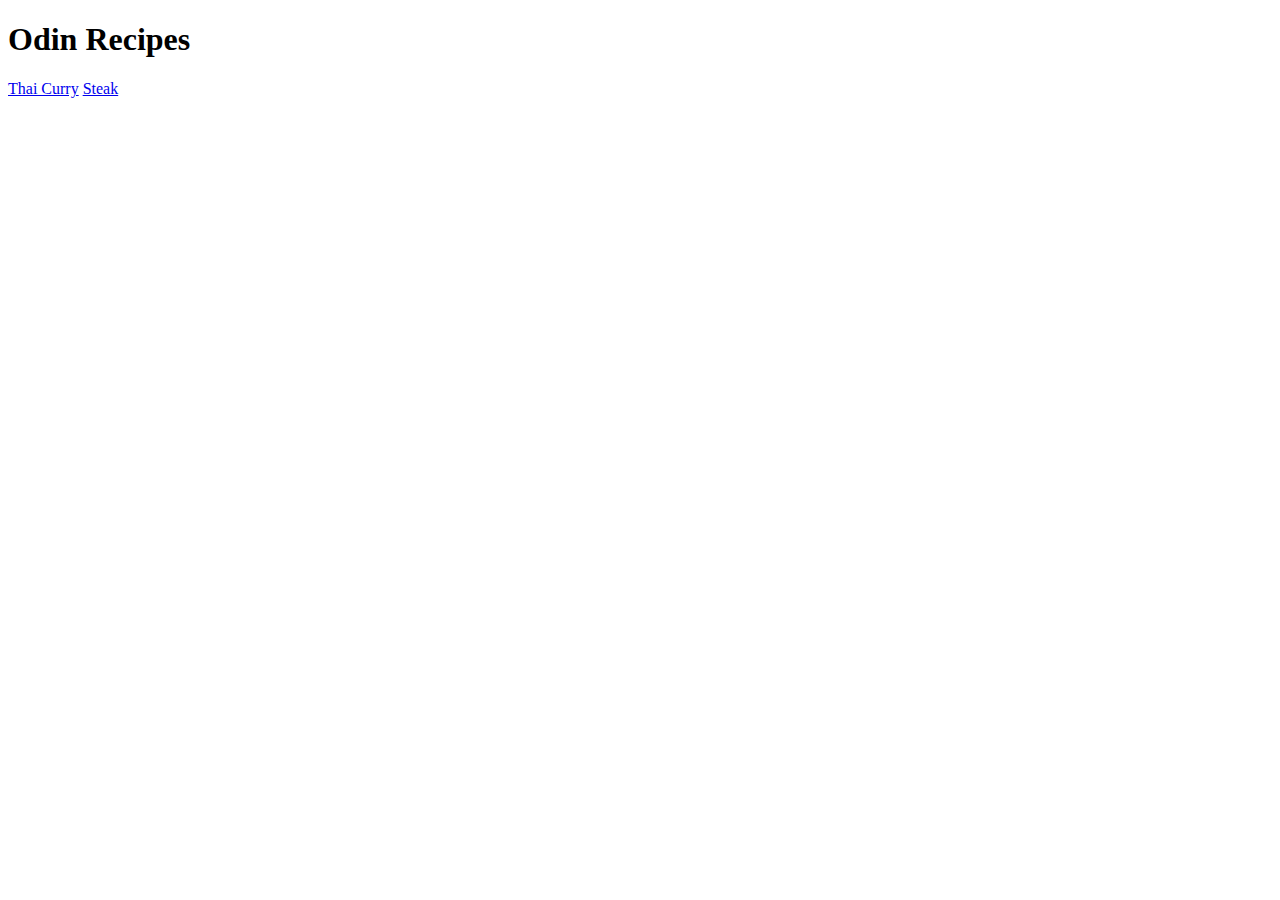
==== index.html @ 7f8477f9 "Add link to steak page to homepage" ====
<!DOCTYPE html>
<html lang="en">
    <head>
        <title> 
            Odin Recipes
        </title> 
        <meta charset="UTF-8"> 
    </head>    

    <body> 
        <h1> Odin Recipes</h1>

        <a href="recipes/thaicurry.html"> Thai Curry</a>
        <a href="recipes/steak.html"> Steak </a>




    </body>

</html>
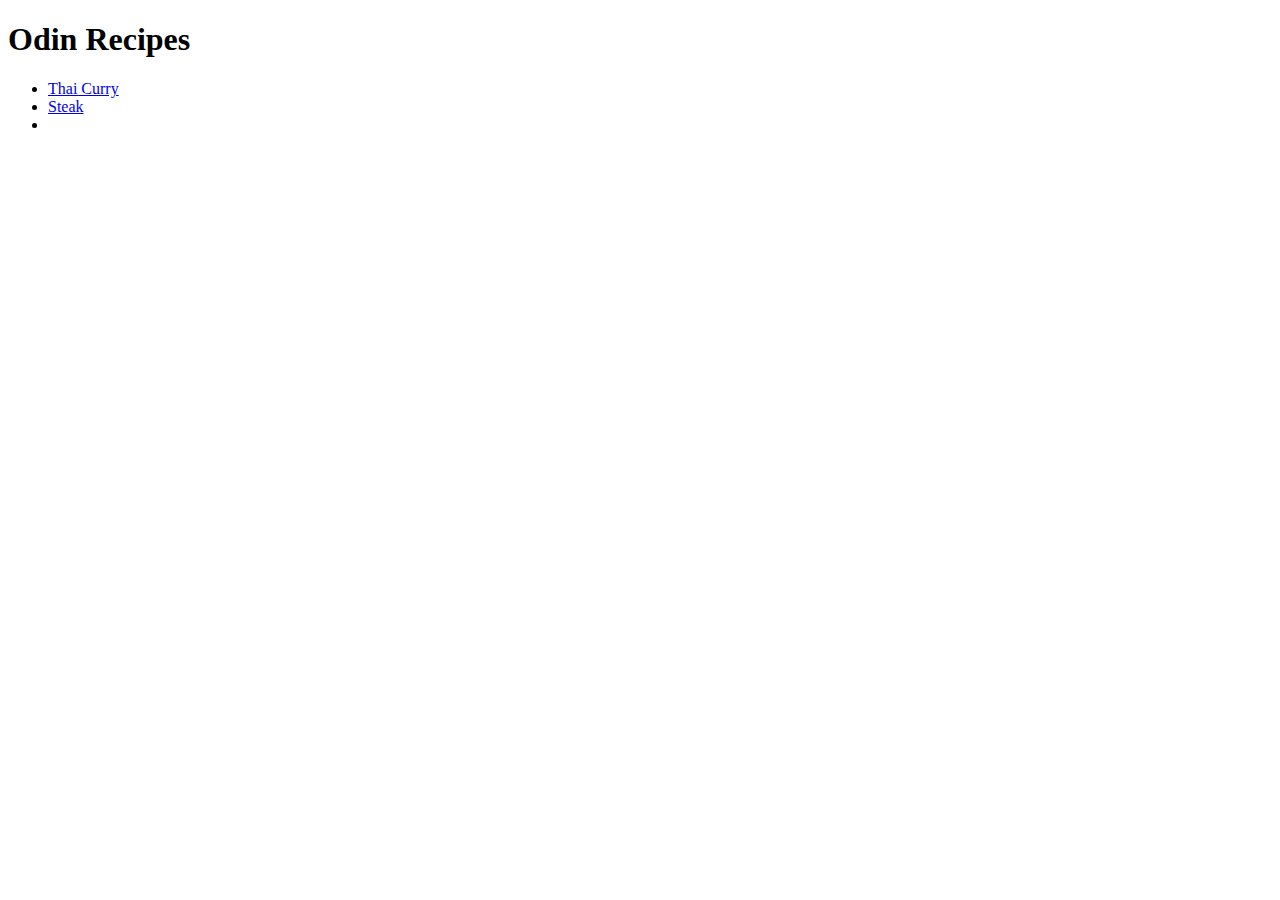
==== commit e2c13df4: "Add link to pesto pasta recipe on homepage" ====
--- a/index.html
+++ b/index.html
@@ -9,9 +9,13 @@
 
     <body> 
         <h1> Odin Recipes</h1>
-
-        <a href="recipes/thaicurry.html"> Thai Curry</a>
-        <a href="recipes/steak.html"> Steak </a>
+        <ul>
+            <li><a href="recipes/thaicurry.html"> Thai Curry</a></li>
+            <li> <a href="recipes/steak.html"> Steak </a></li>
+            <li></li>
+        </ul>
+        
+       
 
 
 
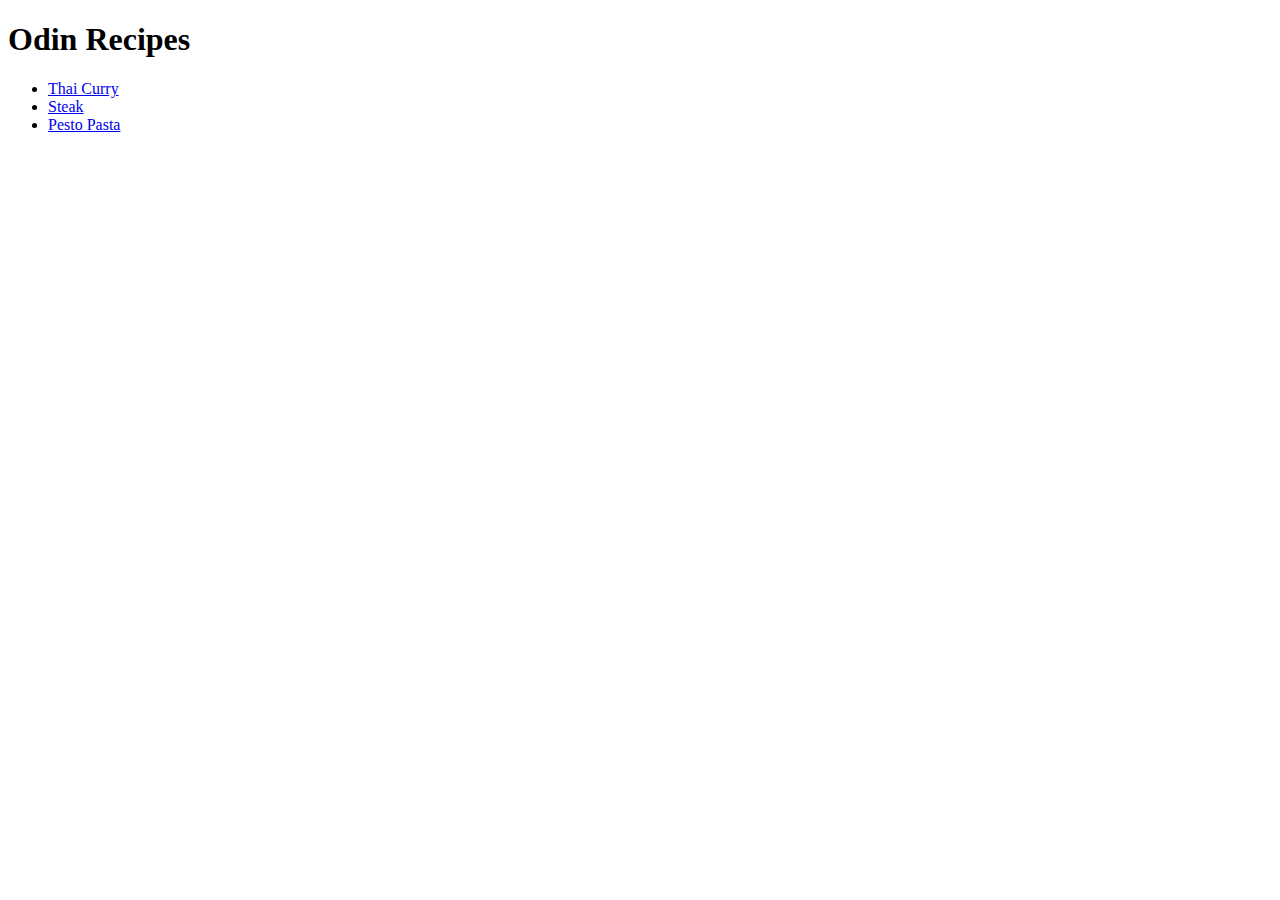
==== commit 4c7c11b4: "Added image of steak to steak recipe page" ====
--- a/index.html
+++ b/index.html
@@ -12,7 +12,7 @@
         <ul>
             <li><a href="recipes/thaicurry.html"> Thai Curry</a></li>
             <li> <a href="recipes/steak.html"> Steak </a></li>
-            <li></li>
+            <li><a href="recipes/pestopasta.html">Pesto Pasta</a></li>
         </ul>
         
        
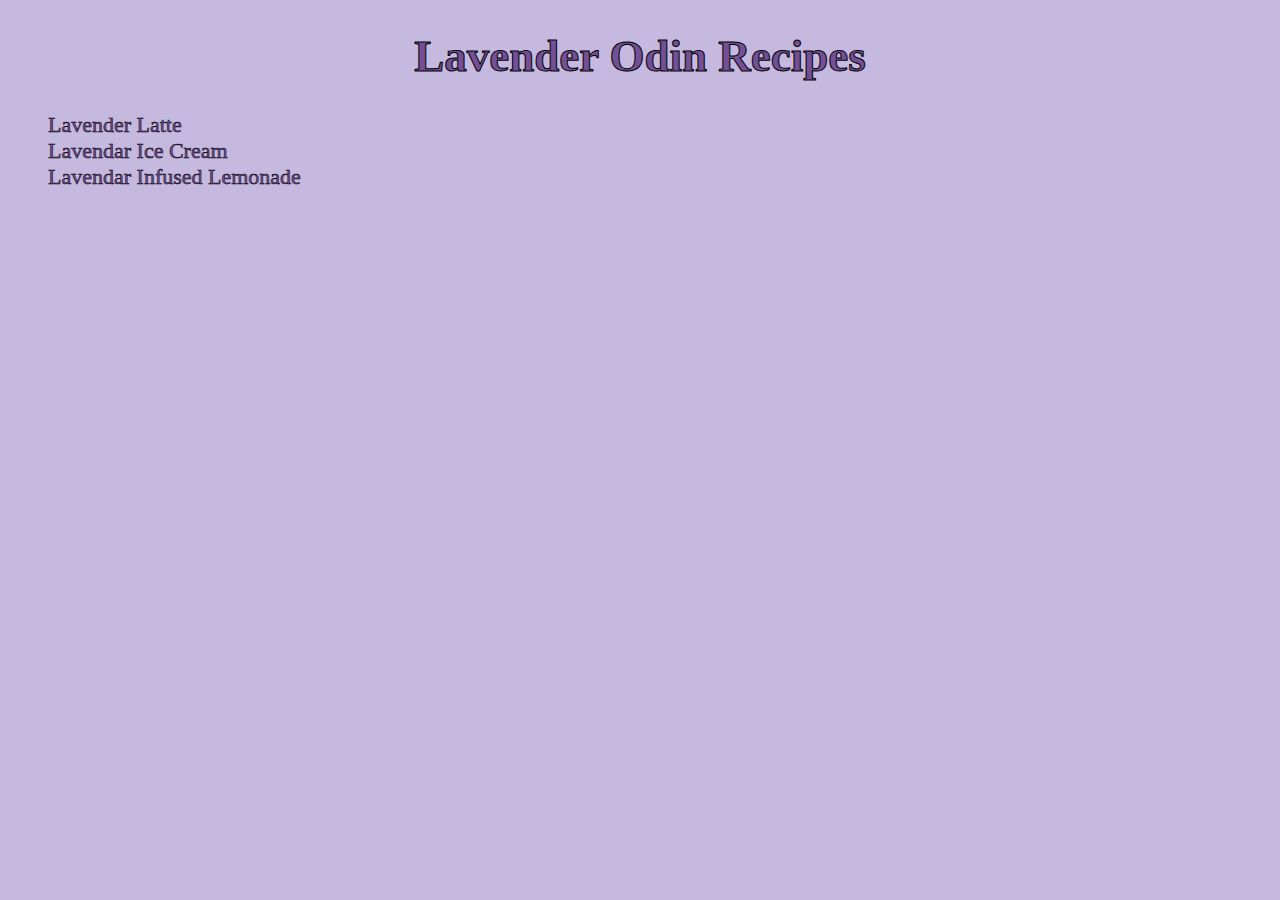
==== commit 7ff21abf: "Add basic styling and lavender latte content" ====
--- a/index.html
+++ b/index.html
@@ -1,18 +1,18 @@
 <!DOCTYPE html>
 <html lang="en">
     <head>
-        <title> 
-            Odin Recipes
-        </title> 
+        <link rel="stylesheet" href="style.css"> 
+        <title>Lavender Odin Recipes</title> 
         <meta charset="UTF-8"> 
     </head>    
 
     <body> 
-        <h1> Odin Recipes</h1>
+        <h1 id="homepage">Lavender Odin Recipes</h1>
         <ul>
-            <li><a href="recipes/thaicurry.html"> Thai Curry</a></li>
-            <li> <a href="recipes/steak.html"> Steak </a></li>
-            <li><a href="recipes/pestopasta.html">Pesto Pasta</a></li>
+            <li><a href="recipes/latte.html">Lavender Latte</a></li>
+            <li><a href="recipes/icecream.html">Lavendar Ice Cream</a></li>
+            <li><a href="recipes/lemonade.html">Lavendar Infused Lemonade</a></li>
+           
         </ul>
         
        
--- a/style.css
+++ b/style.css
@@ -0,0 +1,21 @@
+h1 {
+  color: #734f96;
+  -webkit-text-stroke: 1px black;
+  font-size: 45px;
+  text-align: center;
+}
+
+ul {
+  list-style-type: none;
+}
+
+a {
+  color: #734f96;
+  -webkit-text-stroke: 0.5px black;
+  font-size: 22px;
+  text-decoration: none;
+}
+
+body {
+  background-color: #c6b9df;
+}
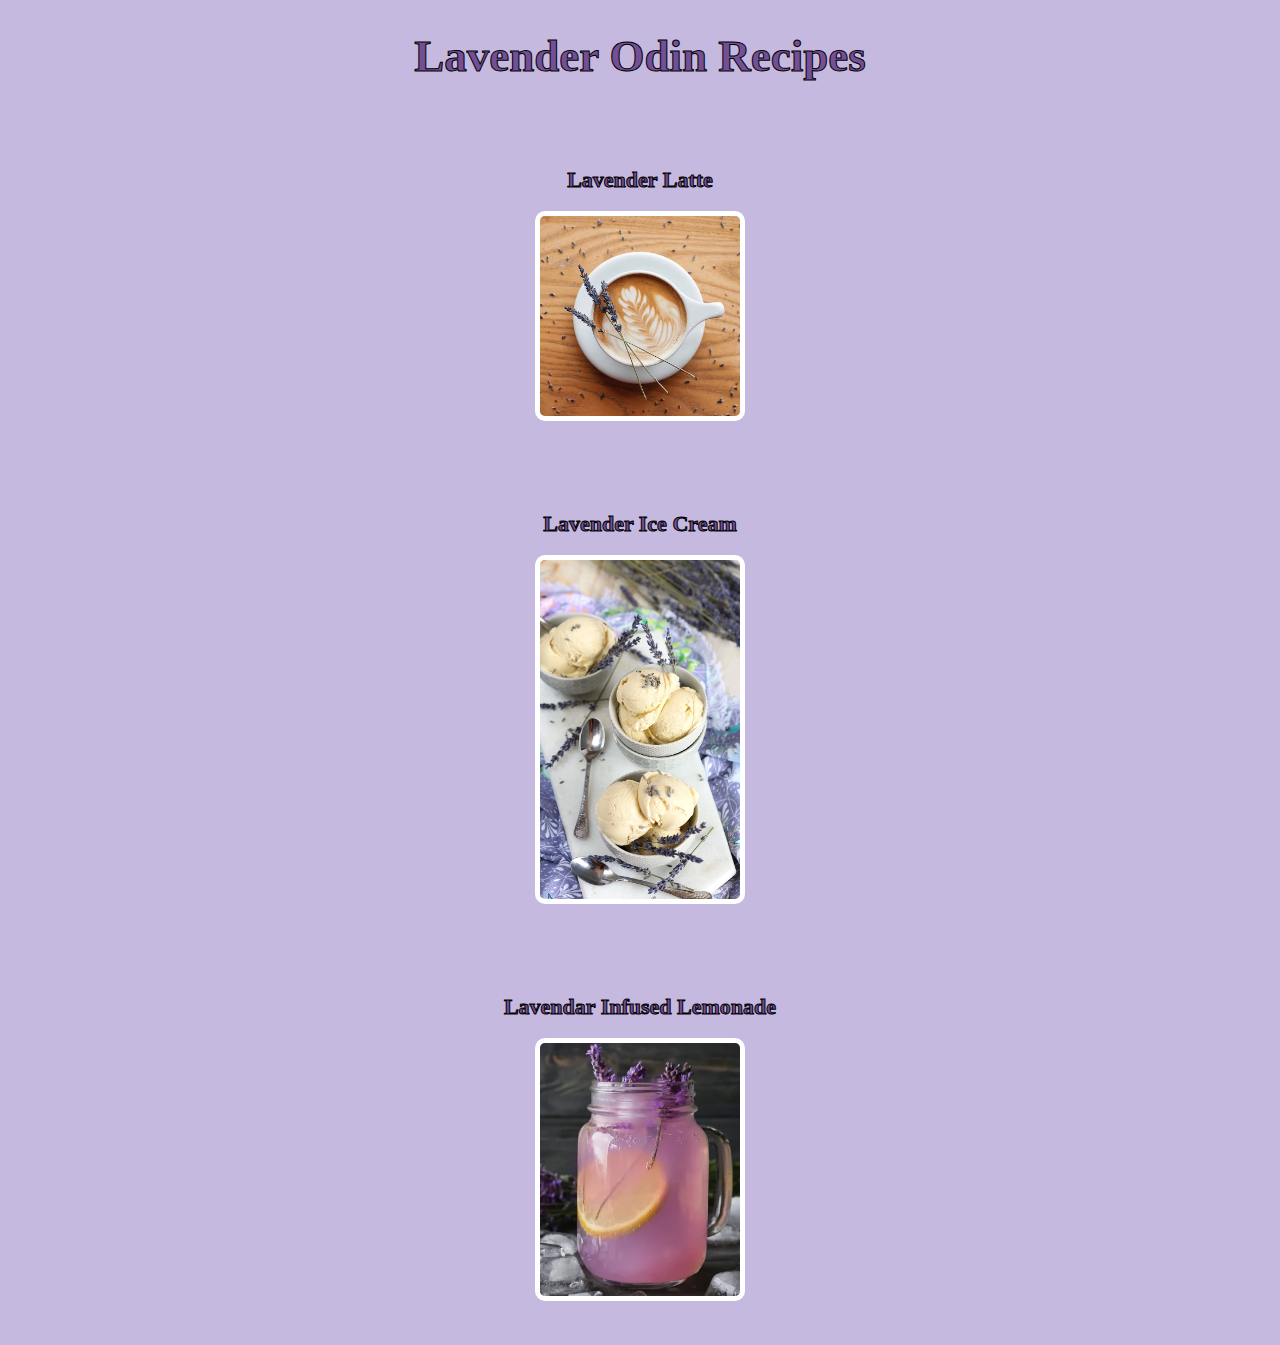
==== commit b0e3b9ea: "Add styling" ====
--- a/index.html
+++ b/index.html
@@ -7,13 +7,29 @@
     </head>    
 
     <body> 
-        <h1 id="homepage">Lavender Odin Recipes</h1>
-        <ul>
-            <li><a href="recipes/latte.html">Lavender Latte</a></li>
-            <li><a href="recipes/icecream.html">Lavendar Ice Cream</a></li>
-            <li><a href="recipes/lemonade.html">Lavendar Infused Lemonade</a></li>
+        <h1>Lavender Odin Recipes</h1>
+
+        <div class="container">
+            <div class="link">
+                <a href="recipes/latte.html"><h2> Lavender Latte</h2>
+                <img src="images/latte.jpeg"></a>
+            </div>
+            <div class="link">
+                <a href="recipes/icecream.html"><h2>Lavender Ice Cream </h2>
+                <img src="images/icecream.jpeg"></a>
+            </div>
+            <div class="link"> 
+                <a href="recipes/lemonade.html"><h2>Lavendar Infused Lemonade</h2>
+                <img src="images/lemonade.jpeg"></a>
+                
+            </div>
+        </div>
+
+
+
+
            
-        </ul>
+
         
        
 
--- a/style.css
+++ b/style.css
@@ -1,3 +1,7 @@
+body {
+  background-color: #c6b9df;
+}
+
 h1 {
   color: #734f96;
   -webkit-text-stroke: 1px black;
@@ -5,8 +9,10 @@
   text-align: center;
 }
 
-ul {
-  list-style-type: none;
+h2 {
+  color: #734f96;
+  -webkit-text-stroke: 1px black;
+  font-size: 22px;
 }
 
 a {
@@ -14,8 +20,53 @@
   -webkit-text-stroke: 0.5px black;
   font-size: 22px;
   text-decoration: none;
+  padding: 10px;
 }
 
-body {
-  background-color: #c6b9df;
+.link {
+  padding: 10px;
+  max-width: 300px;
+  margin: 0 auto;
 }
+
+.link img {
+  width: 200px;
+  display: block;
+  margin: 0 auto;
+  border-radius: 10px;
+  border: 5px solid white;
+}
+
+ul {
+  list-style-type: none;
+}
+
+.content img {
+  width: 320px;
+  height: auto;
+  border-radius: 10px;
+  border: 5px solid white;
+}
+
+.container {
+  text-align: center;
+}
+
+ol li::marker {
+  color: white;
+}
+
+.text p {
+  margin: 40px;
+}
+
+.text {
+  text-align: left;
+  color: #734f96;
+  display: block;
+  border: 5px solid white;
+  border-radius: 10px;
+  width: 300px;
+  margin: 0 auto;
+  padding: 10px;
+}
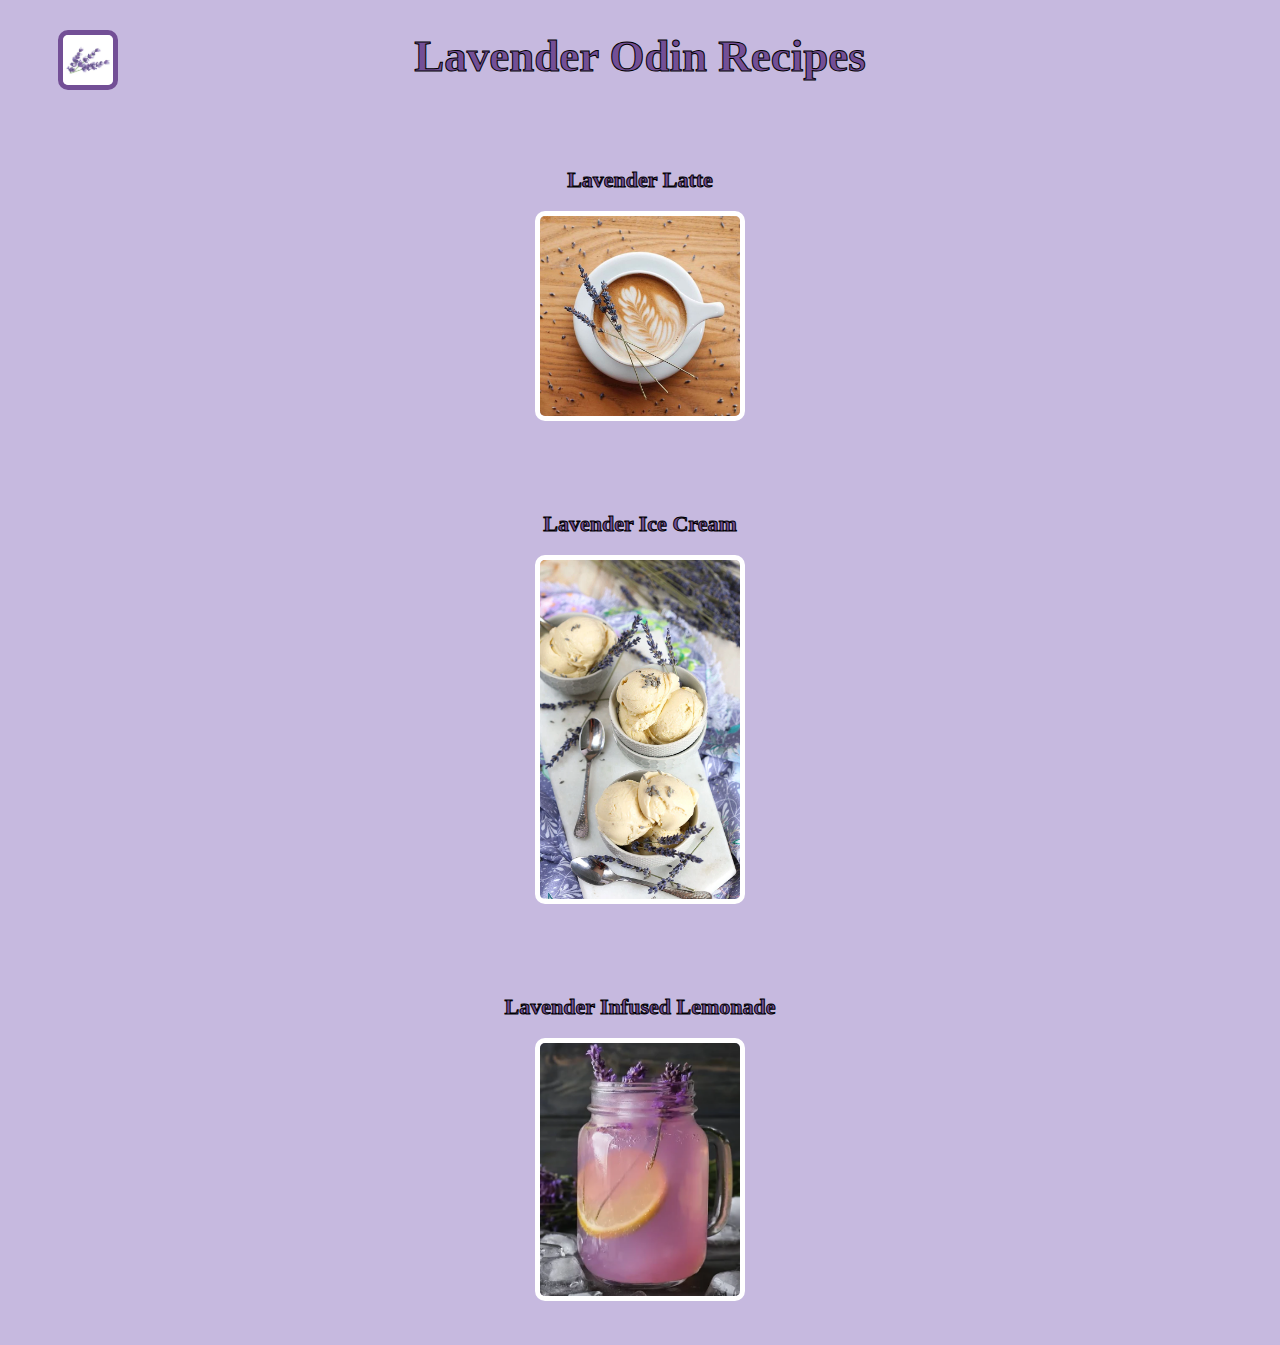
==== commit e43a8349: "Add Icon non responsive" ====
--- a/index.html
+++ b/index.html
@@ -7,7 +7,10 @@
     </head>    
 
     <body> 
-        <h1>Lavender Odin Recipes</h1>
+
+
+        <a href="index.html"><img id="icon" src="images/icon.jpeg" alt="lavender icon"></a>
+        <h1 id="homepage">Lavender Odin Recipes</h1>
 
         <div class="container">
             <div class="link">
@@ -19,7 +22,7 @@
                 <img src="images/icecream.jpeg"></a>
             </div>
             <div class="link"> 
-                <a href="recipes/lemonade.html"><h2>Lavendar Infused Lemonade</h2>
+                <a href="recipes/lemonade.html"><h2>Lavender Infused Lemonade</h2>
                 <img src="images/lemonade.jpeg"></a>
                 
             </div>
--- a/style.css
+++ b/style.css
@@ -1,5 +1,13 @@
 body {
   background-color: #c6b9df;
+}
+
+#icon {
+  width: 50px;
+  position: absolute;
+  margin-left: 50px;
+  border-radius: 10px;
+  border: 5px solid #734f96;
 }
 
 h1 {
@@ -15,7 +23,7 @@
   font-size: 22px;
 }
 
-a {
+.link a {
   color: #734f96;
   -webkit-text-stroke: 0.5px black;
   font-size: 22px;
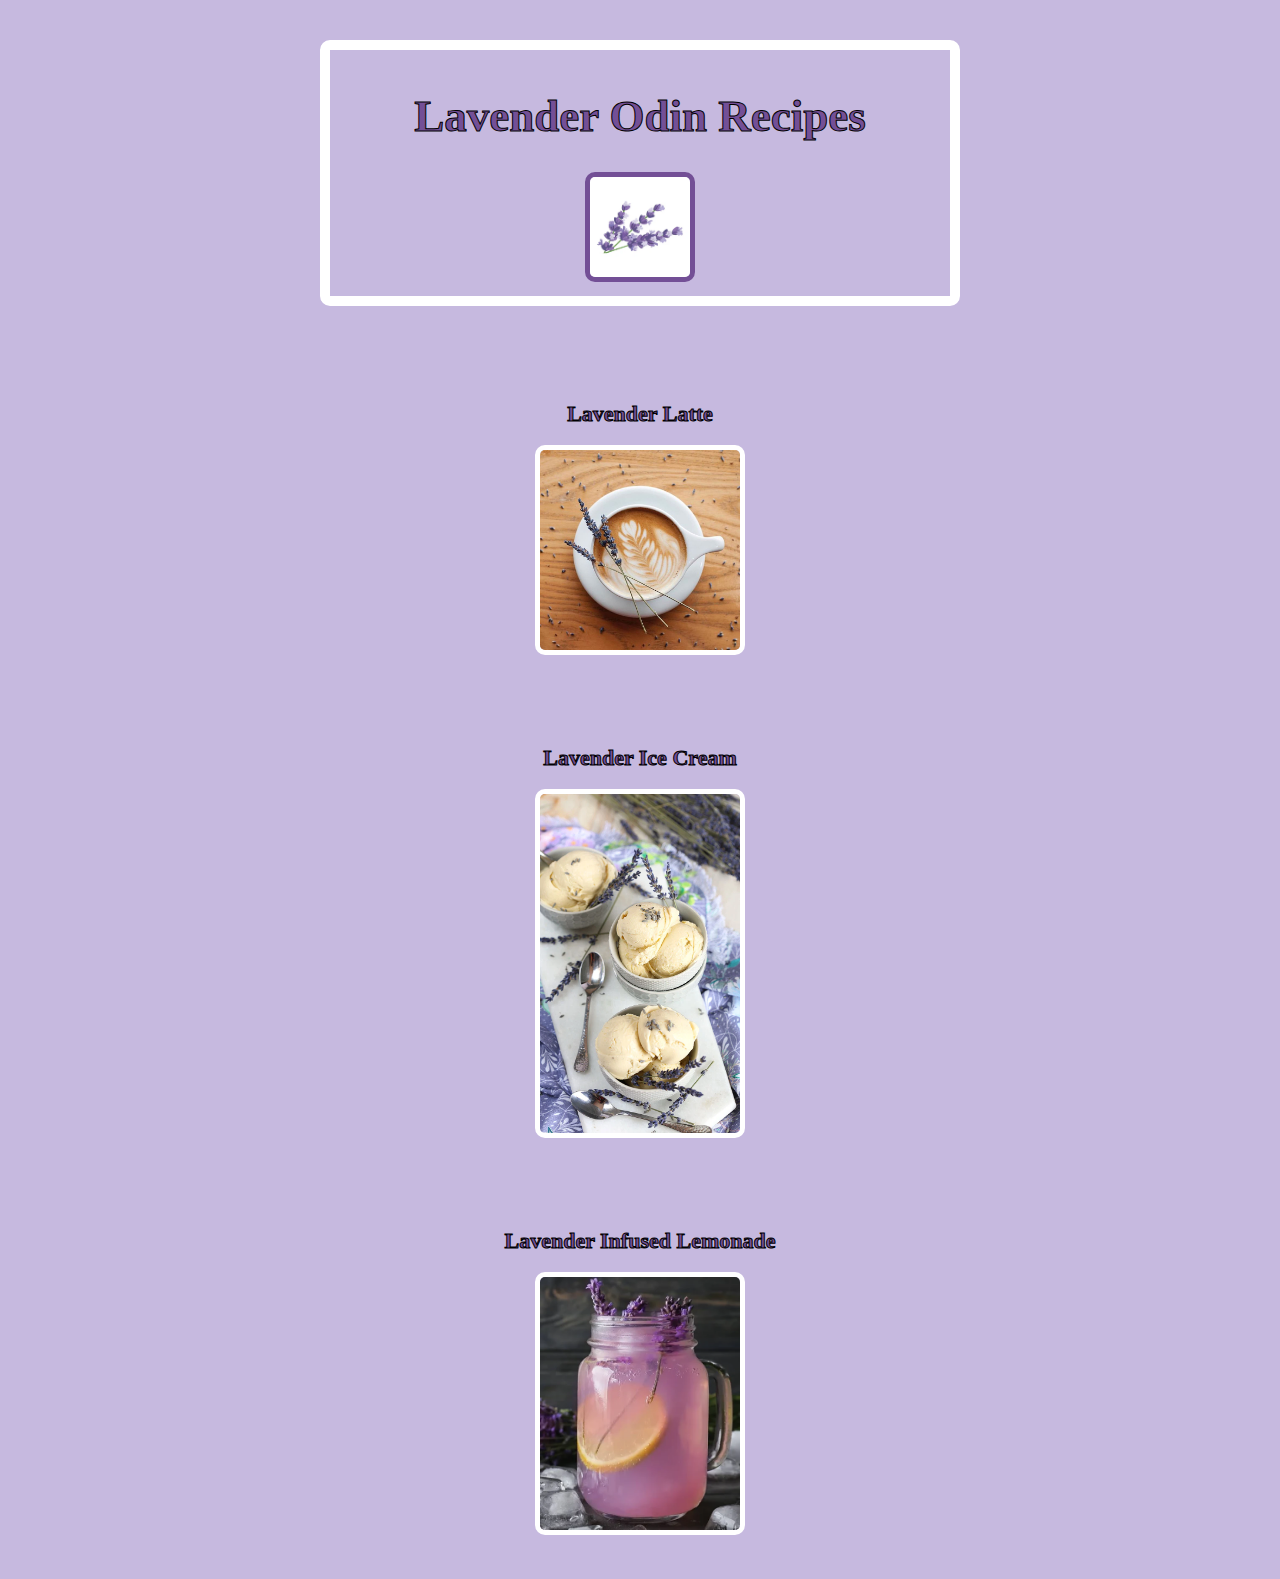
==== commit 4af3b673: "fix header to conform with boxmodel" ====
--- a/index.html
+++ b/index.html
@@ -8,9 +8,12 @@
 
     <body> 
 
-
-        <a href="index.html"><img id="icon" src="images/icon.jpeg" alt="lavender icon"></a>
-        <h1 id="homepage">Lavender Odin Recipes</h1>
+        <div class="header">
+            
+            <h1 id="homepage">Lavender Odin Recipes</h1>
+            <a href="index.html"><img id="icon" src="images/icon.jpeg" alt="lavender icon"></a>
+        </div>
+        
 
         <div class="container">
             <div class="link">
--- a/style.css
+++ b/style.css
@@ -2,17 +2,30 @@
   background-color: #c6b9df;
 }
 
+.header {
+  margin-right: auto;
+  margin-left: auto;
+  text-align: center;
+  border: solid white 10px;
+  padding: 10px;
+  border-radius: 10px;
+  margin-top: 40px;
+  margin-bottom: 40px;
+  width: 600px;
+}
+
 #icon {
-  width: 50px;
-  position: absolute;
-  margin-left: 50px;
+  width: 100px;
+
   border-radius: 10px;
   border: 5px solid #734f96;
+  margin: 0 auto;
 }
 
 h1 {
   color: #734f96;
   -webkit-text-stroke: 1px black;
+  display: block;
   font-size: 45px;
   text-align: center;
 }
@@ -28,6 +41,7 @@
   -webkit-text-stroke: 0.5px black;
   font-size: 22px;
   text-decoration: none;
+
   padding: 10px;
 }
 
@@ -78,3 +92,8 @@
   margin: 0 auto;
   padding: 10px;
 }
+
+@media (max-width: 800px) {
+  #icon {
+  }
+}
